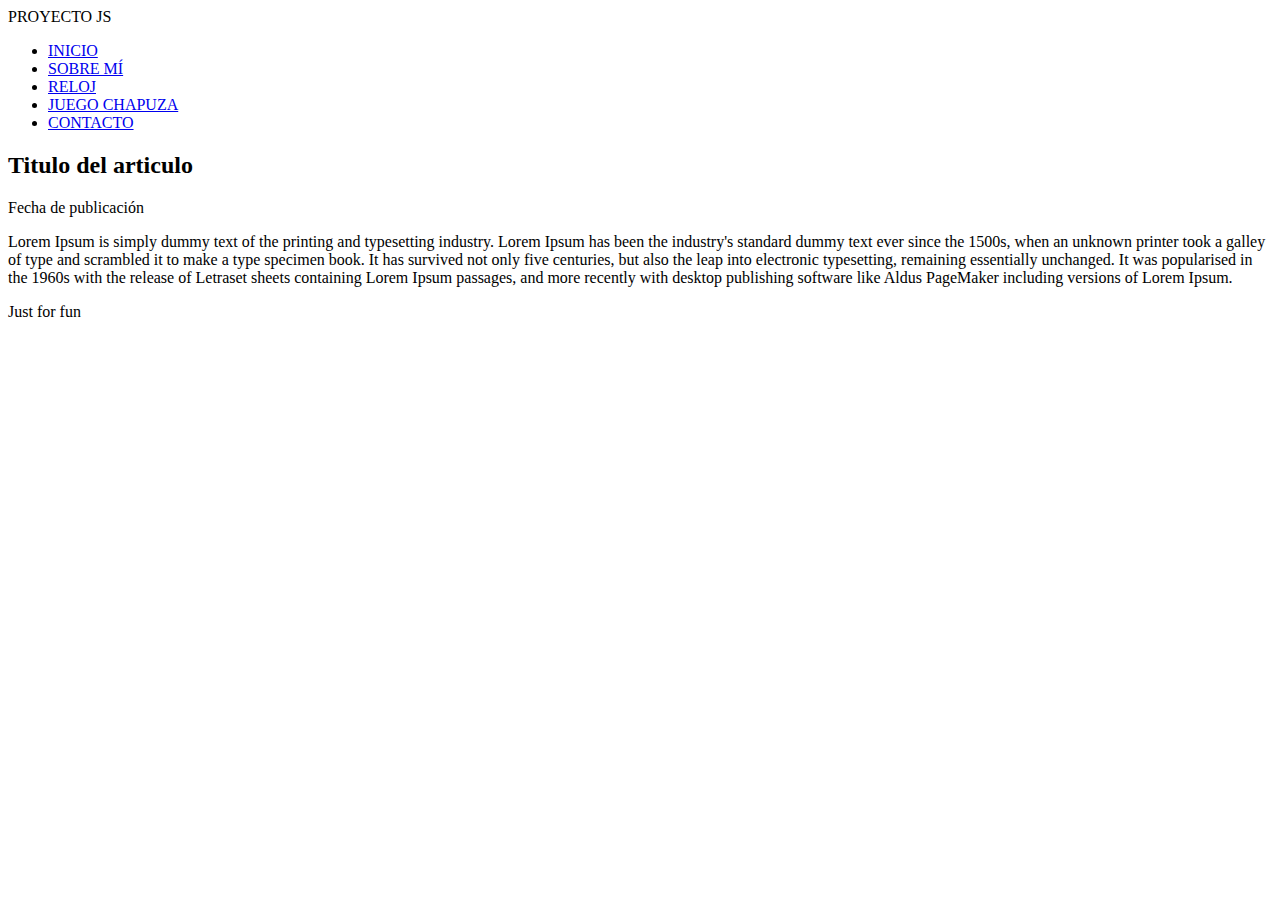
==== index.html @ d85d7ee7 "Initial Files" ====
<!DOCTYPE html>
<html lang="en">
<head>
    <meta charset="UTF-8">
    <meta name="viewport" content="width=device-width, initial-scale=1.0">
    <meta http-equiv="X-UA-Compatible" content="ie=edge">
    <title>Proyecto con Javascript</title>
    <!-- Estilos css-->
    <link rel="stylesheet" type="text/css" href="css/styles.css">

    <!--Código Javascript-->
    <script type="text/javascript" src="js/main.js"></script>
</head>
<body>
    <section id="global">
        <!--CABECERA-->
        <header>
            <div id="logo">
                PROYECTO JS
            </div>
            <navbar>
                <ul id="menu">
                    <li><a href="#">INICIO</a></li>
                    <li><a href="#">SOBRE MÍ</a></li>
                    <li><a href="#">RELOJ</a></li>
                    <li><a href="#">JUEGO CHAPUZA</a></li>
                    <li><a href="#">CONTACTO</a></li>
                </ul>
            </navbar>
        </header>
        <!--SLIDER-->
        <div id="slider">

        </div>
        <!--CONTENIDO-->
        <section id="content">
            <div id="posts">
                <article class="post">
                    <h2>Titulo del articulo</h2>
                    <span>Fecha de publicación</span>
                    <p>Lorem Ipsum is simply dummy text of the printing and typesetting industry. Lorem Ipsum has been the industry's standard dummy text ever since the 1500s, when an unknown printer took a galley of type and scrambled it to make a type specimen book. It has survived not only five centuries, but also the leap into electronic typesetting, remaining essentially unchanged. It was popularised in the 1960s with the release of Letraset sheets containing Lorem Ipsum passages, and more recently with desktop publishing software like Aldus PageMaker including versions of Lorem Ipsum.</p>
                </article>
            </div>
            <sidebar id="sidebar">

            </sidebar>
        </section>
    </section>
    <footer>
        Just for fun
    </footer>
</body>
</html>
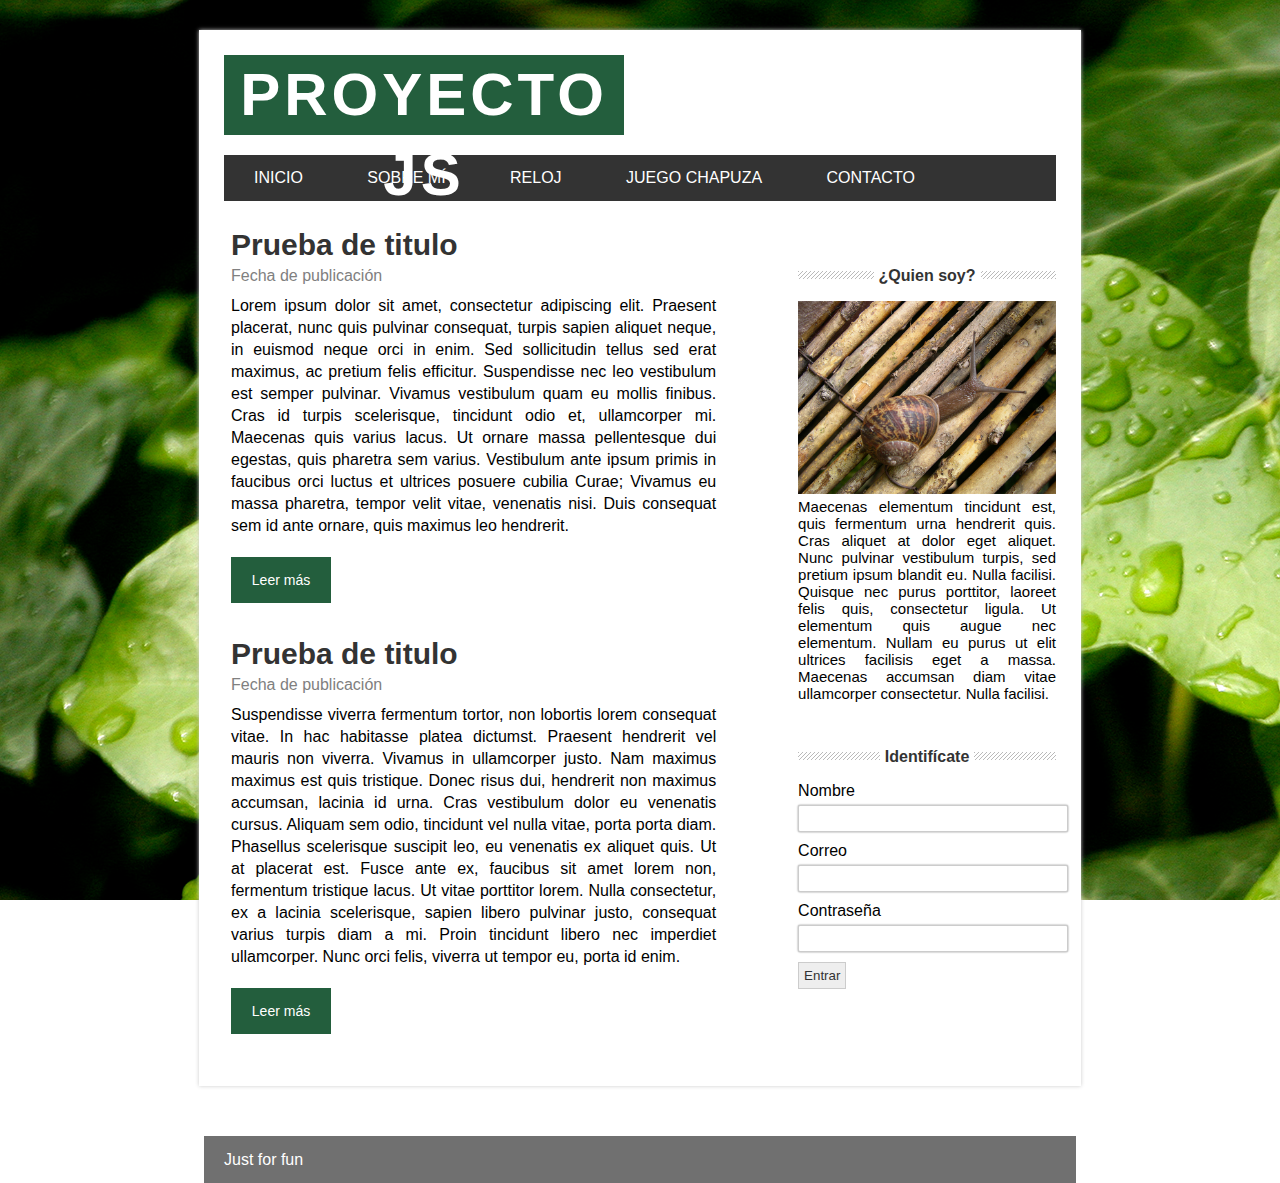
==== commit 6e8bd961: "CSS" ====
--- a/index.html
+++ b/index.html
@@ -16,17 +16,18 @@
         <!--CABECERA-->
         <header>
             <div id="logo">
-                PROYECTO JS
+               <h1>PROYECTO JS</h1>
             </div>
-            <navbar>
-                <ul id="menu">
+            <div class="clearfix"></div>
+            <nav id="menu">
+                <ul>
                     <li><a href="#">INICIO</a></li>
                     <li><a href="#">SOBRE MÍ</a></li>
                     <li><a href="#">RELOJ</a></li>
                     <li><a href="#">JUEGO CHAPUZA</a></li>
                     <li><a href="#">CONTACTO</a></li>
                 </ul>
-            </navbar>
+            </nav>
         </header>
         <!--SLIDER-->
         <div id="slider">
@@ -36,14 +37,45 @@
         <section id="content">
             <div id="posts">
                 <article class="post">
-                    <h2>Titulo del articulo</h2>
-                    <span>Fecha de publicación</span>
-                    <p>Lorem Ipsum is simply dummy text of the printing and typesetting industry. Lorem Ipsum has been the industry's standard dummy text ever since the 1500s, when an unknown printer took a galley of type and scrambled it to make a type specimen book. It has survived not only five centuries, but also the leap into electronic typesetting, remaining essentially unchanged. It was popularised in the 1960s with the release of Letraset sheets containing Lorem Ipsum passages, and more recently with desktop publishing software like Aldus PageMaker including versions of Lorem Ipsum.</p>
+                    <h2>Prueba de titulo</h2>
+                    <span class="date">Fecha de publicación</span>
+                    <p>Lorem ipsum dolor sit amet, consectetur adipiscing elit. Praesent placerat, nunc quis pulvinar consequat, turpis sapien aliquet neque, in euismod neque orci in enim. Sed sollicitudin tellus sed erat maximus, ac pretium felis efficitur. Suspendisse nec leo vestibulum est semper pulvinar. Vivamus vestibulum quam eu mollis finibus. Cras id turpis scelerisque, tincidunt odio et, ullamcorper mi. Maecenas quis varius lacus. Ut ornare massa pellentesque dui egestas, quis pharetra sem varius. Vestibulum ante ipsum primis in faucibus orci luctus et ultrices posuere cubilia Curae; Vivamus eu massa pharetra, tempor velit vitae, venenatis nisi. Duis consequat sem id ante ornare, quis maximus leo hendrerit.</p>
+                    <a href="#" class="boton-mas">Leer más</a>
+                </article>
+                <article class="post">
+                    <h2>Prueba de titulo</h2>
+                    <span class="date">Fecha de publicación</span>
+                    <p>Suspendisse viverra fermentum tortor, non lobortis lorem consequat vitae. In hac habitasse platea dictumst. Praesent hendrerit vel mauris non viverra. Vivamus in ullamcorper justo. Nam maximus maximus est quis tristique. Donec risus dui, hendrerit non maximus accumsan, lacinia id urna. Cras vestibulum dolor eu venenatis cursus. Aliquam sem odio, tincidunt vel nulla vitae, porta porta diam. Phasellus scelerisque suscipit leo, eu venenatis ex aliquet quis. Ut at placerat est. Fusce ante ex, faucibus sit amet lorem non, fermentum tristique lacus. Ut vitae porttitor lorem. Nulla consectetur, ex a lacinia scelerisque, sapien libero pulvinar justo, consequat varius turpis diam a mi. Proin tincidunt libero nec imperdiet ullamcorper. Nunc orci felis, viverra ut tempor eu, porta id enim.</p>
+                    <a href="#" class="boton-mas">Leer más</a>
                 </article>
             </div>
-            <sidebar id="sidebar">
-
-            </sidebar>
+            <aside id="sidebar">
+                <div id="about">
+                    <h4><span>¿Quien soy?</span></h4>
+                    <img src="img/caracol.jpg"/>
+                    <p>Maecenas elementum tincidunt est, quis fermentum urna hendrerit quis. Cras aliquet at dolor eget aliquet. Nunc pulvinar vestibulum turpis, sed pretium ipsum blandit eu. Nulla facilisi. Quisque nec purus porttitor, laoreet felis quis, consectetur ligula. Ut elementum quis augue nec elementum. Nullam eu purus ut elit ultrices facilisis eget a massa. Maecenas accumsan diam vitae ullamcorper consectetur. Nulla facilisi.</p>
+                </div>
+                <div id="login">
+                    <h4><span>Identifícate</span></h4>
+                    <form>
+                        <label for="name">
+                            Nombre
+                        </label>
+                        <input type="text" name="name">
+                        <label for="email">
+                            Correo
+                        </label>
+                        <input type="text" name="email">
+                        <label for="password">
+                            Contraseña
+                        </label>
+                        <input type="password" name="password"/>
+                        <input type="submit" value="Entrar"/>
+                        
+                    </form>
+                </div>
+            </aside>
+            <div class="clearfix"></div>
         </section>
     </section>
     <footer>
--- a/css/styles.css
+++ b/css/styles.css
@@ -0,0 +1,166 @@
+*{
+    margin:0px;
+    padding:0px;
+    list-style: none;
+}
+
+.clearfix{
+    float:none;
+    clear:both;
+}
+body{
+    background: url('../img/hojas.jpg');
+    background-attachment: fixed;
+}
+#global{
+    width: 65%;
+    margin: 0px auto;
+    margin-top:30px;
+    padding:25px;
+    background: white;
+    box-shadow: 0px 0px 4px #CCC;
+}
+
+#logo{
+    font-family: Verdana, Arial;
+    font-size: 30px;
+    letter-spacing: 4px;
+    background: #235E3D;
+    color: white;
+    text-align: center;
+    width: 400px;
+    height: 80px;
+    float: left;
+    margin-bottom: 20px;
+    line-height: 80px;
+}
+
+#menu{
+    font-family: Helvetica,Arial;
+    background: #333;
+    width: 100%;
+    margin-bottom: 20px;
+}
+
+#menu ul{
+    line-height: 46px;
+    list-style: none;
+}
+
+#menu ul li{
+    height: 46px;
+    display: inline-block;
+    transition: all 300ms;
+}
+
+#menu ul li:hover{
+    background: #235E3D;
+}
+
+#menu ul li a{
+    display: block;
+    color:white;
+    text-decoration: none;
+    padding-left: 30px;
+    padding-right: 30px;
+}
+
+#posts{
+    width: 60%;
+    float: left;
+    font-family: Helvetica,Arial;
+}
+.post{
+    padding: 7px;
+}
+
+.post h2{
+    font-size: 30px;
+    color:#333;
+}
+.post .date{
+    display: block;
+    color:gray;
+    margin-top: 5px;
+}
+.post p{
+    margin-top: 10px;
+    margin-bottom: 20px;
+    line-height: 22px;
+    text-align: justify;
+}
+.boton-mas{
+    font-size: 14px;
+    width: 70px;
+    display: block;
+    padding:15px;
+    background: #235E3D;
+    text-decoration: none;
+    color: white;
+    margin-top: 10px;
+    margin-bottom: 20px;
+    float: auto;
+    text-align: center;
+}
+
+#sidebar{
+    font-family: Helvetica,Arial;
+    width: 31%;
+    float: right;
+}
+
+#sidebar h4{
+    margin-top:50px;
+    margin-bottom: 20px;
+    text-align: center;
+    line-height: 10px;
+    color:#333;
+    background: url("../img/lines.png") repeat-x;
+}
+
+#sidebar h4 span{
+    background: white;
+    padding:5px;
+}
+
+#sidebar img{
+    width: 100%;
+}
+
+#sidebar p{
+    font-size: 15px;
+    text-align: justify;
+}
+
+form input[type="text"],
+form input[type="password"],
+form input[type="email"]{
+    padding:5px;
+    border-radius: 2px;
+    border:1px solid #CCC;
+    width: 100%;
+    margin-bottom: 10px;
+    margin-top:5px;
+    box-shadow: 0px 0px 2px gray;
+}
+
+form input[type="submit"]{
+    background: #eee;
+    padding: 5px;
+    border: 1px solid #ccc;
+    color:#333;
+    cursor: pointer;
+}
+
+footer{
+    font-family: Helvetica,Arial;
+    color: white;
+    height: 47px;
+    background:rgba(51,51,51,0.70);
+    margin:0px auto;
+    width: 65%;
+    padding-left: 20px;
+    padding-right: 20px;
+    margin-top:50px;
+    line-height: 47px;;
+}